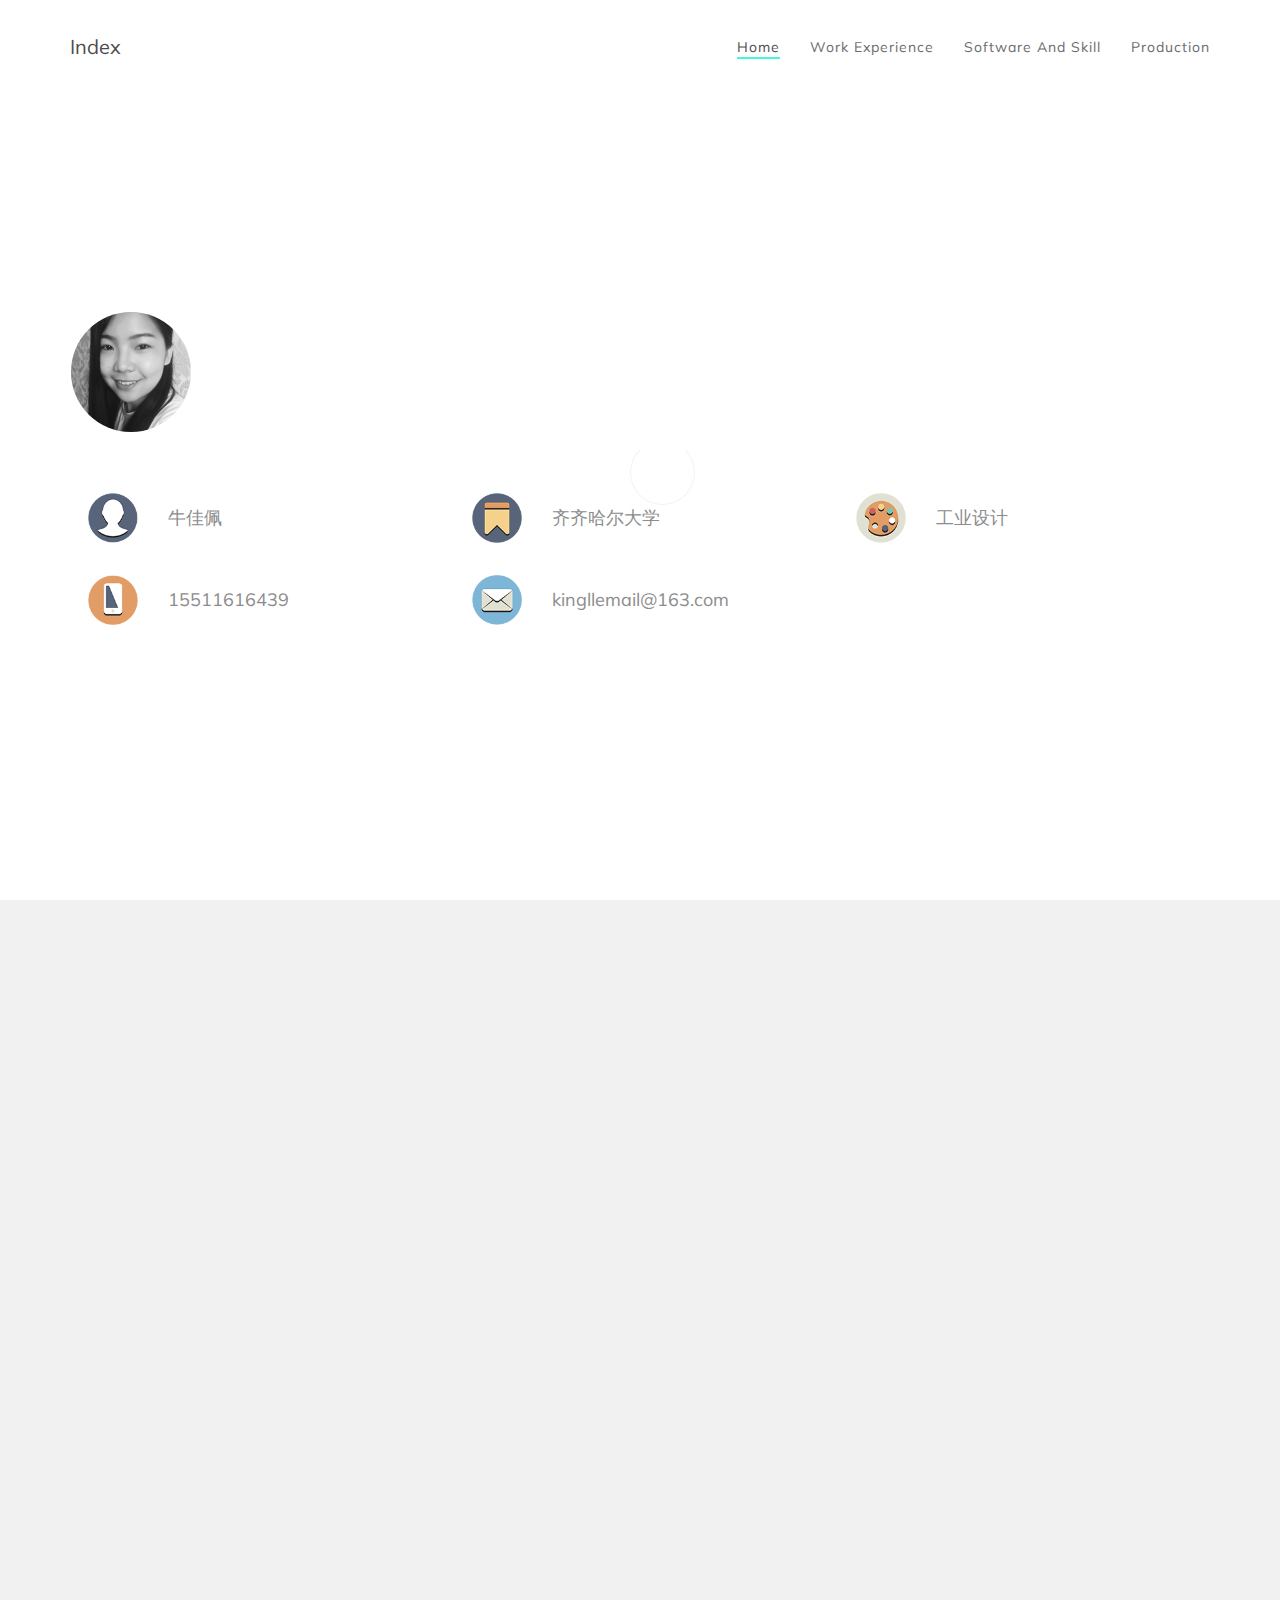
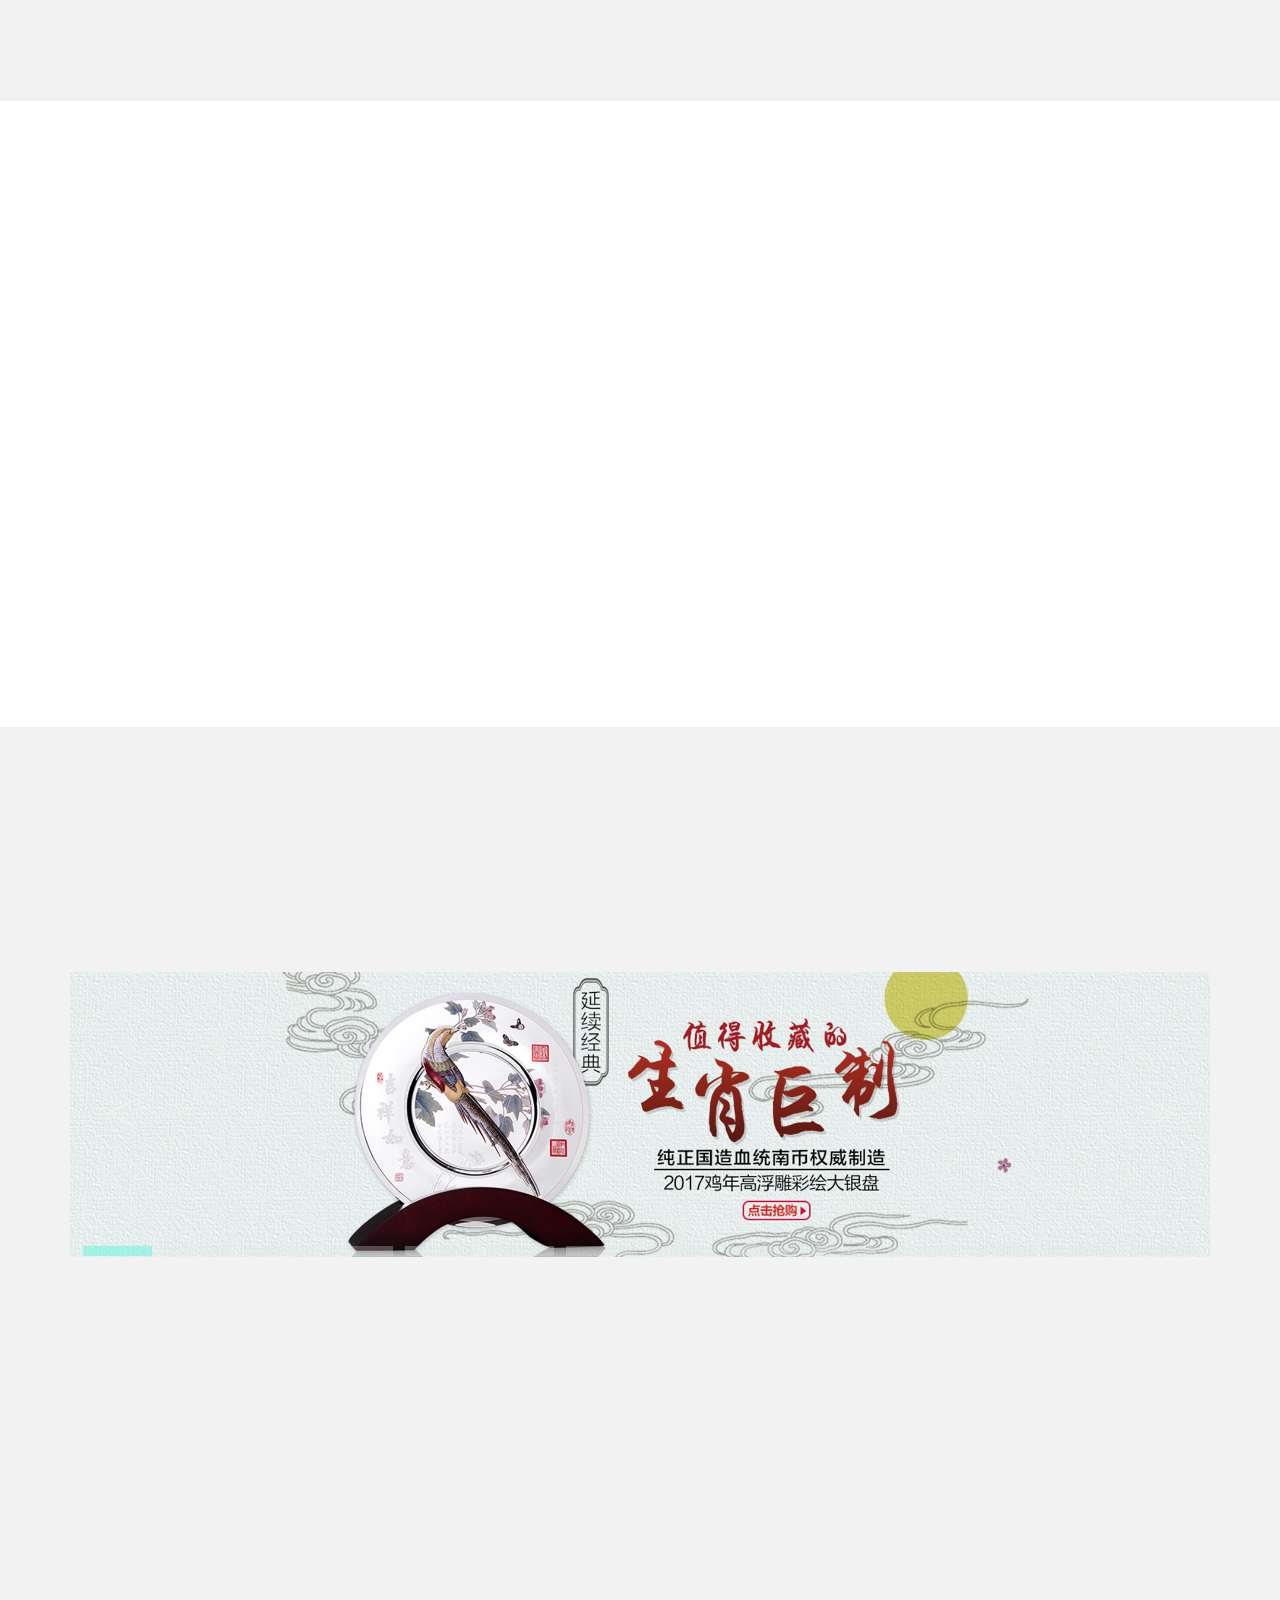
==== index.html @ 8089696d "修改resume为index" ====
<!DOCTYPE html>
<html lang="en">
<head>

<meta charset="UTF-8">

<title>resume</title>

<meta http-equiv="X-UA-Compatible" content="IE=Edge">
<meta name="description" content="Personal Website Template">
<meta name="keywords" content="Personal, Website Template, Minimal HTML Template, Freelancer">
<meta name="author" content="khai tawng">
<meta name="viewport" content="width=device-width, initial-scale=1, maximum-scale=1">

<link rel="stylesheet" href="css/common.css">
<link rel="stylesheet" href="css/bootstrap.min.css">
<link rel="stylesheet" href="css/animate.css">
<link rel="stylesheet" href="css/magnific-popup.css">
<link rel="stylesheet" href="css/font-awesome.min.css">

<!-- Main css -->
<link rel="stylesheet" href="css/style.css">
<link rel="stylesheet" href="css/resume.css">

<!-- work_logo_轮播 -->

</head>
<body data-spy="scroll" data-target=".navbar-collapse" data-offset="50">

<!-- PRE LOADER -->
<div class="preloader">
     <div class="spinner">
          <span class="spinner-rotate"></span>
     </div>
</div>


<!-- NAVIGATION SECTION -->
<div class="navbar custom-navbar navbar-fixed-top" role="navigation">
     <div class="container">

          <div class="navbar-header">
               <button class="navbar-toggle" data-toggle="collapse" data-target=".navbar-collapse">
                    <span class="icon icon-bar"></span>
                    <span class="icon icon-bar"></span>
                    <span class="icon icon-bar"></span>
               </button>
               <!-- lOGO TEXT HERE -->
               <a href="#" class="navbar-brand">Index</a>
          </div>

          <div class="collapse navbar-collapse">
               <ul class="nav navbar-nav navbar-right">
                    <li><a class="smoothScroll" href="#home">Home</a></li>
                    <li><a class="smoothScroll" href="#about">Work Experience</a></li>
                    <li><a class="smoothScroll" href="#skill">Software And Skill</a></li>
                    <li><a class="smoothScroll" href="#work">Production</a></li>
               </ul>
          </div>

     </div>
</div>


<!-- HOME SECTION -->
<section id="home">

     <div class="container">
          <div class="row">
               <div class="home_top">
                    <div class="home_hp_height">
                         <img src="img/me.jpg" class="wow fadeInUp img-responsive img-circle" data-wow-delay="0.2s" alt="about image">
                    </div>

                    <div class="home_hp_height">
                         <!-- <h2 class="wow fadeInUp" data-wow-delay="0.6s">I'm a UI designer</h2>
                         <a href="#" class="wow fadeInUp btn btn-default section-btn" data-wow-delay="1s">Download Resume</a> -->
                    </div>
               </div>
               <div class="home_mes">
                    <ul>
                        <li class="wow fadeInUp col-md-4 col-sm-4" data-wow-delay="0.5s">
                              <img src="img/icon_name.png" alt="" class="home_mes_title"><!-- Name -->
                              <span class="home_mes_con">牛佳佩</span>
                         </li>
                         <li class="wow fadeInUp col-md-4 col-sm-4" data-wow-delay="0.6s">
                              <img src="img/icon_university.png" alt="" class="home_mes_title"><!-- University -->
                              <span class="home_mes_con">齐齐哈尔大学</span>
                         </li>
                         <li class="wow fadeInUp col-md-4 col-sm-4" data-wow-delay="0.7s">
                              <img src="img/icon_majors.png" alt="" class="home_mes_title"><!-- Majors -->
                              <span class="home_mes_con">工业设计</span>
                         </li>
                         <li class="wow fadeInUp col-md-4 col-sm-4" data-wow-delay="0.8s">
                              <img src="img/icon_phone.png" alt="" class="home_mes_title"><!-- Phone -->
                              <span class="home_mes_con">15511616439</span>
                         </li>
                         <li class="wow fadeInUp col-md-4 col-sm-4" data-wow-delay="0.9s">
                              <img src="img/icon_email.png" alt="" class="home_mes_title"><!-- Email -->
                              <span class="home_mes_con">kingllemail@163.com</span>
                         </li>
                    </ul>
               </div>
          </div>
     </div>
</section>


<!-- ABOUT SECTION -->
<section id="about">
     <div class="container">
          <div class="row">
               <div class="about-thumb">
                    <div class="wow fadeInUp section-title" data-wow-delay="0.2s">
                         <h2>Work Experience</h2>
                    </div>
                    <div class="wow fadeInUp about_mes" data-wow-delay="0.5s">
                         <ul>
                              <li class="about_TD">                                   
                                   <h3><span class="about_circle"></span>石家庄天道标识</h3>
                                   <div><span>2014/12-2015/3</span><span><b>实习平面设计师</b></span></div>
                                   <p>负责公司产品生产的设计图排版。公司产品的效果图设计与制作。logo与海报设计。</p>
                              </li>
                              <li class="about_GX">                                   
                                   <h3><span class="about_circle"></span>北京国兴凯顺</h3>
                                   <div><span>2016/7-2016/12</span><span><b>工业设计师</b></span></div>
                                   <p>负责公司新产品的设计与建模,公司产品宣传海报设计,公司厂房建设图纸与3D效果展示。</p>
                                   
                              </li>
                              <li class="about_GH">                                   
                                   <h3><span class="about_circle"></span>北京国瀚文化</h3>
                                   <div><span>2017/2-2017/8</span><span><b>UI设计师</b></span></div>
                                   <p>负责pc与移动版商城的改版设计。新产品的展示图、详情页与Banner的设计。官网的原型图与设计图设计，运用HTML+CSS进行网页的编写，运用JQ编写网页的交互效果等。公司宣传资料的设计。微信公众号的制作与维护，日常推送消息的设计与推送。
                                   </p>
                              </li>
                              <li class="about_future">                                   
                                   <h3><img src="img/idea.png" alt=""><strong>Future</strong></h3>
                                   
                              </li>
                         </ul>
                    </div>
               </div>
          </div>
     </div>
</section>


<!-- SKILL SECTION -->
<section id="skill">
     <div class="container">
          <div class="row">

               <div>
                    <div class="wow fadeInUp section-title" data-wow-delay="0.2s">
                         <h2>Software And Skills</h2>
                         <p>UI designer & Front-end engineer</p>
                    </div>
               </div>

               <div class="skill_show">
                    <ul class="skill-thumb">
                         <li class="wow fadeInUp skill_ps" data-wow-delay="0.5s">
                              <img src="img/icon_ps.png" alt="">
                              <div class="skill_li_width">
                                   <strong>Photoshop</strong>
                                        <span class="pull-right">85%</span>
                                             <div class="progress">
                                                  <div class="progress-bar progress-bar-primary" role="progressbar" aria-valuenow="95" aria-valuemin="0" aria-valuemax="100" style="width: 85%;"></div>
                                             </div>
                              </div>
                         </li>
                         <li class="wow fadeInUp skill_ai" data-wow-delay="0.6s">
                              <img src="img/icon_ai.png" alt="">
                              <div class="skill_li_width">
                                   <strong>Illustrator</strong>
                                        <span class="pull-right">60%</span>
                                             <div class="progress">
                                                  <div class="progress-bar progress-bar-primary" role="progressbar" aria-valuenow="80" aria-valuemin="0" aria-valuemax="100" style="width: 60%;"></div>
                                             </div>
                              </div>
                         </li>
                         <li class="wow fadeInUp skill_cdr" data-wow-delay="0.7s">
                              <img src="img/icon_cdr.png" alt="">
                              <div class="skill_li_width">
                                   <strong>CorelDRAW</strong>
                                        <span class="pull-right">70%</span>
                                             <div class="progress">
                                                  <div class="progress-bar progress-bar-primary" role="progressbar" aria-valuenow="65" aria-valuemin="0" aria-valuemax="100" style="width: 70%;"></div>`
                                             </div>
                              </div>
                         </li>
                         <li class="wow fadeInUp skill_ax" data-wow-delay="0.8s">
                              <img src="img/icon_axure.png" alt="">
                              <div class="skill_li_width">
                                   <strong>Axure</strong>
                                        <span class="pull-right">60%</span>
                                             <div class="progress">
                                                  <div class="progress-bar progress-bar-primary" role="progressbar" aria-valuenow="65" aria-valuemin="0" aria-valuemax="100" style="width: 60%;"></div>
                                             </div>
                              </div>
                         </li>
                         <li class="wow fadeInUp skill_dw" data-wow-delay="0.9s">
                              <img src="img/icon_dw.png" alt="">
                              <div class="skill_li_width">
                                   <strong>Dreamweaver</strong>
                                        <span class="pull-right">60%</span>
                                             <div class="progress">
                                                  <div class="progress-bar progress-bar-primary" role="progressbar" aria-valuenow="65" aria-valuemin="0" aria-valuemax="100" style="width: 70%;"></div>
                                             </div>
                              </div>
                         </li>
                         <li class="wow fadeInUp skill_html" data-wow-delay="1s">
                              <img src="img/icon_h5.png" alt="">
                              <div class="skill_li_width">
                                   <strong>HTML</strong>
                                        <span class="pull-right">80%</span>
                                             <div class="progress">
                                                  <div class="progress-bar progress-bar-primary" role="progressbar" aria-valuenow="65" aria-valuemin="0" aria-valuemax="100" style="width: 80%;"></div>
                                             </div>
                              </div>
                         </li>
                         <li class="wow fadeInUp skill_css" data-wow-delay="1.1s">
                              <img src="img/icon_c3.png" alt="">
                              <div class="skill_li_width">
                                   <strong>CSS</strong>
                                        <span class="pull-right">80%</span>
                                             <div class="progress">
                                                  <div class="progress-bar progress-bar-primary" role="progressbar" aria-valuenow="65" aria-valuemin="0" aria-valuemax="100" style="width: 80%;"></div>
                                             </div>
                              </div>
                         </li>
                         <li class="wow fadeInUp skill_js" data-wow-delay="1.2s">
                              <img src="img/icon_js.png" alt="">
                              <div class="skill_li_width">
                                   <strong>JavaScript</strong>
                                        <span class="pull-right">60%</span>
                                             <div class="progress">
                                                  <div class="progress-bar progress-bar-primary" role="progressbar" aria-valuenow="65" aria-valuemin="0" aria-valuemax="100" style="width: 60%;"></div>
                                             </div>
                              </div>
                         </li>
                    </ul>
               </div>
               
          </div>
     </div>
</section>


<!-- WORK SECTION -->
<section id="work">
     <div class="container">
          <div class="row">

               <div class="wow fadeInUp section-title" data-wow-delay="0.2s">
                    <h2>Production</h2>
                    <!-- <p>Lorem ipsum dolor sit amet, consectetur venenatis tincidunt.</p> -->
               </div>
               
               <!--******* BANENR *******-->
               <h3 class="wow fadeInUp"  data-wow-delay="0.5s">BANNER</h3>
               <div class="js-silder work_banner">
                    <div class="silder-scroll">
                         <ul class="silder-main col-md-12 col-sm-12" data-wow-delay="0.7s">
                              <li class="work_banner_liShow silder-main-img">
                                   <div>
                                        <a href="#">
                                             <img src="img/work_banner1.jpg" alt="Work">
                                        </a>
                                   </div>
                              </li>
                              <li class="silder-main-img">
                                   <div>
                                        <a href="#">
                                             <img src="img/work_banner2.jpg" alt="Work">
                                        </a>
                                   </div>
                              </li>
                              <li class="silder-main-img">
                                   <div>
                                        <a href="#">
                                             <img src="img/work_banner3.jpg" alt="Work">
                                        </a>
                                   </div>
                              </li>
                              <li class="silder-main-img">
                                   <div>
                                        <a href="#">
                                             <img src="img/work_banner4.jpg" alt="Work">
                                        </a>
                                   </div>
                              </li>
                              <li class="silder-main-img">
                                   <div>
                                        <a href="#">
                                             <img src="img/work_banner5.jpg" alt="Work">
                                        </a>
                                   </div>
                              </li>
                              <li class="silder-main-img">
                                   <div>
                                        <a href="#">
                                             <img src="img/work_banner6.jpg" alt="Work">
                                        </a>
                                   </div>
                              </li>
                              <li class="silder-main-img">
                                   <div>
                                        <a href="#">
                                             <img src="img/work_banner7.jpg" alt="Work">
                                        </a>
                                   </div>
                              </li>
                              <li class="silder-main-img">
                                   <div>
                                        <a href="#">
                                             <img src="img/work_banner8.jpg" alt="Work">
                                        </a>
                                   </div>
                              </li>
                              <li class="silder-main-img">
                                   <div>
                                        <a href="#">
                                             <img src="img/work_banner9.jpg" alt="Work">
                                        </a>
                                   </div>
                              </li>
                              <li class="silder-main-img">
                                   <div>
                                        <a href="#">
                                             <img src="img/work_banner10.jpg" alt="Work">
                                        </a>
                                   </div>
                              </li>
                              <li class="silder-main-img">
                                   <div>
                                        <a href="#">
                                             <img src="img/work_banner11.jpg" alt="Work">
                                        </a>
                                   </div>
                              </li>
                              <li class="silder-main-img">
                                   <div>
                                        <a href="#">
                                             <img src="img/work_banner12.jpg" alt="Work">
                                        </a>
                                   </div>
                              </li>
                              <li class="silder-main-img">
                                   <div>
                                        <a href="#">
                                             <img src="img/work_banner13.jpg" alt="Work">
                                        </a>
                                   </div>
                              </li>
                              <li class="silder-main-img">
                                   <div>
                                        <a href="#">
                                             <img src="img/work_banner14.jpg" alt="Work">
                                        </a>
                                   </div>
                              </li>
                         </ul>
                    </div>
               </div>
               
               <!--******* websit *******-->
               <ul class="work_website col-md-12 col-sm-12">
                    <h3 class="wow fadeInUp"  data-wow-delay="0.2s">WEBSITE</h3>
                    <li class="wow fadeInUp col-md-6 col-sm-6" data-wow-delay="0.4s">
                         <div class="work-thumb">
                              <div class="work_thumb_top"></div>
                              <a href="http://www.xn--cjrr4gb5qmjk.com/" target="_black">
                                   <img src="img/website_gh.png" alt="Work">
                              </a>
                         </div>
                         <h4>国瀚商城</h4>
                    </li>

                    <li class="wow fadeInUp col-md-6 col-sm-6" data-wow-delay="0.5s">
                         <div class="work-thumb">
                              <div class="work_thumb_top work-thumb"></div>
                              <a href="img/website_officialWebsite_gh.png" class="image-popup">
                                   <img src="img/website_officialWebsite_gh.png" class="img-responsive" alt="Work">
                                   <img src="img/website_officialWebsite_gh.png" class="img-responsive" alt="Work">
                              </a>
                         </div>
                         <h4>国瀚官网</h4>
                    </li>
               </ul>

               <!--******* LOGO *******-->
               <ul class="work_logo col-md-12 col-sm-12">
                    <h3 class="wow fadeInUp"  data-wow-delay="0.2s">LOGO</h3>
                    <li class="wow fadeInUp col-md-3 col-sm-6" data-wow-delay="0.4s">
                         <div class="work-thumb">
                              <a href="img/work_logo_cafe.jpg" class="image-popup">
                                   <img src="img/work_logo_cafe.jpg" class="img-responsive" alt="Work">
                              </a>
                         </div>
                         <h4>72 Cafe</h4>
                    </li>

                    <li class="wow fadeInUp col-md-3 col-sm-6" data-wow-delay="0.5s">
                         <div class="work-thumb">
                              <a href="img/work_logo_mlfm.jpg" class="image-popup">
                                   <img src="img/work_logo_mlfm.jpg" class="img-responsive" alt="Work">
                              </a>
                         </div>
                         <h4>Moly FM</h4>
                    </li>

                    <li class="wow fadeInUp col-md-3 col-sm-6" data-wow-delay="0.6s">
                         <div class="work-thumb">
                              <a href="img/work_logo_onisi.jpg" class="image-popup">
                                   <img src="img/work_logo_onisi.jpg" class="img-responsive" alt="Work">
                              </a>
                         </div>
                         <h4>ONISI</h4>
                    </li>

                    <li class="wow fadeInUp col-md-3 col-sm-6" data-wow-delay="0.7s">
                         <div class="work-thumb">
                              <a href="img/work_logo_rh.jpg" class="image-popup">
                                   <img src="img/work_logo_rh.jpg" class="img-responsive" alt="Work">
                              </a>
                         </div>
                         <h4>RH奶茶</h4>
                    </li>
                    <li class="wow fadeInUp col-md-3 col-sm-6" data-wow-delay="0.8s">
                         <div class="work-thumb">
                              <a href="img/work_logo_xf.jpg" class="image-popup">
                                   <img src="img/work_logo_xf.jpg" class="img-responsive" alt="Work">
                              </a>
                         </div>
                         <h4>西蕃披萨</h4>
                    </li>

                    <li class="wow fadeInUp col-md-3 col-sm-6" data-wow-delay="0.9s">
                         <div class="work-thumb">
                              <a href="img/work_logo_xjd.jpg" class="image-popup">
                                   <img src="img/work_logo_xjd.jpg" class="img-responsive" alt="Work">
                              </a>
                         </div>
                         <h4>小家丁</h4>
                    </li>

                    <li class="wow fadeInUp col-md-3 col-sm-6" data-wow-delay="1s">
                         <div class="work-thumb">
                              <a href="img/work_logo_xzss.jpg" class="image-popup">
                                   <img src="img/work_logo_xzss.jpg" class="img-responsive" alt="Work">
                              </a>
                         </div>
                         <h4>小资食尚</h4>
                    </li>

                    <li class="wow fadeInUp col-md-3 col-sm-6" data-wow-delay="1.1s">
                         <div class="work-thumb">
                              <a href="img/work_logo_yzyw.jpg" class="image-popup">
                                   <img src="img/work_logo_yzyw.jpg" class="img-responsive" alt="Work">
                              </a>
                         </div>
                         <h4>悠滋优味</h4>
                    </li>
               </ul>

               <!--******* imitation art *******-->
               <ul class="work_logo col-md-12 col-sm-12">
                    <h3 class="wow fadeInUp"  data-wow-delay="0.2s">Imitation Art</h3>
                    <li class="wow fadeInUp col-md-3 col-sm-6" data-wow-delay="0.4s">
                         <div class="work-thumb">
                              <a href="img/imitationArt_minions.gif" class="image-popup">
                                   <img src="img/imitationArt_minions.gif" class="img-responsive" alt="Work">
                              </a>
                         </div>
                         <h4>Minions</h4>
                    </li>

                    <li class="wow fadeInUp col-md-3 col-sm-6" data-wow-delay="0.5s">
                         <div class="work-thumb">
                              <a href="img/imitationArt_ofo.jpg" class="image-popup">
                                   <img src="img/imitationArt_ofo.jpg" class="img-responsive" alt="Work">
                              </a>
                         </div>
                         <h4>OFO Bike</h4>
                    </li>

                    <li class="wow fadeInUp col-md-3 col-sm-6" data-wow-delay="0.6s">
                         <div class="work-thumb">
                              <a href="img/imitationArt_gradientPerson.jpg" class="image-popup">
                                   <img src="img/imitationArt_gradientPerson.jpg" class="img-responsive" alt="Work">
                              </a>
                         </div>
                         <h4>渐变人物</h4>
                    </li>
                    <li class="wow fadeInUp col-md-3 col-sm-6" data-wow-delay="0.7s">
                         <div class="work-thumb">
                              <a href="img/imitationArt_GustavoZambelli.jpg" class="image-popup">
                                   <img src="img/imitationArt_GustavoZambelli.jpg" class="img-responsive" alt="Work">
                              </a>
                         </div>
                         <h4>AI插图</h4>
                    </li>
               </ul>
               <!--******* other *******-->
               <ul class="work_logo col-md-12 col-sm-12">
                    <h3 class="wow fadeInUp"  data-wow-delay="0.2s">Other</h3>
                    <li class="wow fadeInUp col-md-3 col-sm-6" data-wow-delay="0.4s">
                         <div class="work-thumb">
                              <a href="img/other_QDmap.jpg" class="image-popup">
                                   <img src="img/other_QDmap.jpg" class="img-responsive" alt="Work">
                              </a>
                         </div>
                         <h4>齐大生活指南</h4>
                    </li>

                    <li class="wow fadeInUp col-md-3 col-sm-6" data-wow-delay="0.5s">
                         <div class="work-thumb">
                              <a href="img/other_gz.jpg" class="image-popup">
                                   <img src="img/other_gz.jpg" class="img-responsive" alt="Work">
                              </a>
                         </div>
                         <h4>故障指示器</h4>
                    </li>

                    <li class="wow fadeInUp col-md-3 col-sm-6" data-wow-delay="0.6s">
                         <div class="work-thumb">
                              <a href="img/other_jh.jpg" class="image-popup">
                                   <img src="img/other_jh.jpg" class="img-responsive" alt="Work">
                              </a>
                         </div>
                         <h4>空气净化器</h4>
                    </li>
                    <li class="wow fadeInUp col-md-3 col-sm-6" data-wow-delay="0.7s">
                         <div class="work-thumb">
                              <a href="img/other_smq.jpg" class="image-popup">
                                   <img src="img/other_smq.jpg" class="img-responsive" alt="Work">
                              </a>
                         </div>
                         <h4>快递扫描枪</h4>
                    </li>
               </ul>
          </div>
     </div>
</section>

<!-- SCRIPTS -->
<script src="js/jquery.js"></script>
<script src="js/bootstrap.min.js"></script>
<script src="js/smoothscroll.js"></script>
<script src="js/jquery.magnific-popup.min.js"></script>
<script src="js/magnific-popup-options.js"></script>
<script src="js/wow.min.js"></script>
<script src="js/custom.js"></script>

<!-- work_banner 轮播图 -->
<script src="js/wySilder.min.js" type="text/javascript"></script>

    <script>
     $(function (){
          $(".js-silder").silder({
                auto: true,//自动播放，传入任何可以转化为true的值都会自动轮播
                speed: 20,//轮播图运动速度
                sideCtrl: true,//是否需要侧边控制按钮
                bottomCtrl: true,//是否需要底部控制按钮
                defaultView: 0,//默认显示的索引
                interval: 2000,//自动轮播的时间，以毫秒为单位，默认3000毫秒
                activeClass: "active",//小的控制按钮激活的样式，不包括作用两边，默认active
            });
     });
    </script>

<!-- work_banner 轮播图 -->

</body>
</html>
---- css/common.css ----
/* --------------------------------------公共样式------------------------------------ */
html, body, div, span, object, iframe, h1, h2, h3, h4, h5, h6, p, blockquote, pre, abbr, address, cite, code, del, dfn, em, img, ins, kbd, q, samp, small, strong, sub, sup, var, b, i, dl, dt, dd, ol, ul, li, fieldset, form, label, legend, table, caption, tbody, tfoot, thead, tr, th, td, article, aside, figure, footer, header, menu, nav, section, time, mark, audio, video, details, summary, hr{ margin:0; padding:0;}  
body{ font-family:"黑体","微软雅黑","宋体","\5FAE\8F6F\96C5\9ED1","Microsoft Yahei","Arial"; color:#333; background-color:#fff; font-size:12px; overflow-x:hidden;}  
a,h1,h2,h3,h4,h5,h6,p,span,textarea,input{line-height: 100%;}
a{ color: #000; text-decoration:none;}  
a:hover{ text-decoration:none;}  
img{ border:none;}  
i,em{ font-style:normal;}  
li{ list-style-type:none;}  
textarea{ resize:vertical;}  
input, select, textarea{ font-family:"\5FAE\8F6F\96C5\9ED1","Microsoft Yahei","Arial"; background-color:#fff; margin:0; padding:0; outline:none;}  
ul{ 
    list-style:none;
	}
a{
	text-decoration:none;
	cursor: pointer;
	}
html,body{
	background: #f2f2f2;
}
---- css/style.css ----
@import url('https://fonts.googleapis.com/css?family=Muli:200,300,400');

body {
  font-family: 'Muli', sans-serif;
  background: #f1f1f1;
  font-style: normal;
  font-weight: 300;
  overflow-x: hidden;
}

html, body {
  width: 100%;
  height: 100%;
}



/*---------------------------------------
  Typorgraphy              
-----------------------------------------*/

h1,h2,h3,h4,h5,h6 {
  font-style: normal;
  font-weight: 200;
  letter-spacing: 0px;
}

h1 {
  color: #3d3d3f;
  font-size: 50px;
  line-height: normal;
}

h2 {
  color: #575757;
  font-size: 40px;
  line-height: 52px;
  margin-top: 0px;
}

h4 {
  color: #797979;
  font-size: 18px;
  font-weight: normal;
}

p {
    color: #878787;
    font-size: 16px;
    font-weight: 300;
    line-height: 25px;
    letter-spacing: 0.2px;
}

strong, span {
  color: #878787;
  font-weight: normal;
}



/*---------------------------------------
  Buttons               
-----------------------------------------*/

.section-btn {
  background: #38f9d7;
  border: none;
  border-radius: 50px;
  color: #ffffff;
  font-size: 13px;
  font-weight: bold;
  letter-spacing: 1.6px;
  padding: 14px 32px 18px 32px;
  margin-top: 32px;
  -webkit-transition: all ease-in-out 0.4s;
  transition: all ease-in-out 0.4s;
}

.section-btn:focus,
.section-btn:hover {
  background: #000000;
  color: #ffffff;
}



/*---------------------------------------
    General               
-----------------------------------------*/

html{
  -webkit-font-smoothing: antialiased;
}

a {
  color: #575757;
  -webkit-transition: 0.5s;
  transition: 0.5s;
  text-decoration: none !important;
}

a:hover, a:active, a:focus {
  color: #000000;
  outline: none;
}

* {
  -webkit-box-sizing: border-box;
  box-sizing: border-box;
}

*:before,
*:after {
  -webkit-box-sizing: border-box;
  box-sizing: border-box;
}

.section-title {
  margin: 0;
  padding-bottom: 32px;
}

#about, #work,
#contact {
  position: relative;
  padding-top: 80px;
  padding-bottom: 80px;
}

#about img, #team img {
  border-radius: 5px;
}

#work {
  border-top: 1px solid #f0f0f0;
  border-bottom: 1px solid #f0f0f0;
}

#contact {
  text-align: center;
}



/*---------------------------------------
  Pre loader section              
-----------------------------------------*/

.preloader {
  position: fixed;
  top: 0;
  left: 0;
  width: 100%;
  height: 100%;
  z-index: 99999;
  display: flex;
  flex-flow: row nowrap;
  justify-content: center;
  align-items: center;
  background: none repeat scroll 0 0 #ffffff;
}

.spinner {
  border: 1px solid transparent;
  border-radius: 5px;
  position: relative;
}

.spinner:before {
  content: '';
  box-sizing: border-box;
  position: absolute;
  top: 50%;
  left: 50%;
  width: 65px;
  height: 65px;
  margin-top: -10px;
  margin-left: -10px;
  border-radius: 50%;
  border: 1px solid #000000;
  border-top-color: #f9f9f9;
  animation: spinner .9s linear infinite;
}

@-webkit-@keyframes spinner {
  to {transform: rotate(360deg);}
}

@keyframes spinner {
  to {transform: rotate(360deg);}
}



/*---------------------------------------
  Navigation section              
-----------------------------------------*/

body .custom-navbar {
  border: none;
  margin-bottom: 0;
  background: #fff;
  padding-top: 22px;
}

.custom-navbar .navbar-brand {
  color: #444;
  font-weight: normal;
  font-size: 20px;
}

.custom-navbar .nav li a {
  font-size: 14px;
  font-weight: normal;
  color: #656565;
  letter-spacing: 1px;
  -webkit-transition: all ease-in-out 0.4s;
  transition: all ease-in-out 0.4s;
  padding: 0;
  margin: 15px;
}

.custom-navbar .navbar-nav > li > a:hover,
.custom-navbar .navbar-nav > li > a:focus {
  background-color: transparent;
  color: #454545;
}

.custom-navbar .navbar-nav li a:after {
  content: "";
  position: absolute;
  display: block;
  width: 0px;
  height: 2px;
  margin: auto;
  background: transparent;
  transition: width .3s ease, background-color .3s ease;
}

.custom-navbar .navbar-nav li a:hover:after,
.custom-navbar .nav li.active > a:after {
  background: #38f9d7;
  color: #ffffff;
  width: 100%;
}

.custom-navbar .nav li.active > a {
  background-color: transparent;
  color: #454545;
}

.custom-navbar .navbar-toggle {
  border: none;
  padding-top: 12px;
}

.custom-navbar .navbar-toggle {
  background-color: transparent;
}

.custom-navbar .navbar-toggle .icon-bar {
  background: #000000;
  border-color: transparent;
}

@media(min-width:768px) {
    .custom-navbar {
      border-bottom: 0;
      background: 0 0; 
    }
    .custom-navbar.top-nav-collapse {
      background: #ffffff;
      box-shadow:0 2px 60px rgba(0,0,0,.2);
      padding: 10px 0;
    }

}



/*---------------------------------------
  Home section              
-----------------------------------------*/

#home {
  display: -webkit-box;
  display: -webkit-flex;
   display: -ms-flexbox;
  display: flex;
  -webkit-box-align: center;
  -webkit-align-items: center;
  -ms-flex-align: center;
   align-items: center;
  height: 100vh;
  position: relative;
  padding-top: 62px;
  background: #fff;
}

#home img {
  width: 120px;
  height: 120px;
}


/*---------------------------------------
  About section              
-----------------------------------------*/

#about .section-title {
  padding-bottom: 16px;
}

#about .col-md-4 a {
  width: 100px;
  height: 100px;
  display: inline-block;
  margin: 6px 6px 0px 0;
}

#about .about-thumb {
  margin-top: 22px;
}

#about .about-thumb strong {
  font-weight: normal;
  display: block;
  padding-top: 4px;
}



/*---------------------------------------
  Skill section              
-----------------------------------------*/

#skill {
  border-top: 1px solid #f0f0f0;
  padding-top: 80px;
  padding-bottom: 60px;
}

.skill-thumb strong,
.skill-thumb span {
  color: #575757;
  font-size: 16px;
  padding-bottom: 8px;
  display: inline-block;
}

.skill-thumb .progress {
  background: #f1f1f1;
  border-radius: 5px;
  box-shadow: none;
  height: 4px;
}

.skill-thumb .progress-bar-primary {
  background: -webkit-repeating-linear-gradient(0deg,#a8edea,#fed6e3);
}



/*---------------------------------------
  Work section              
-----------------------------------------*/

#work .work-thumb {
  border-radius: 5px;
  margin-bottom: 15px;
  padding: 0;
  overflow: hidden;
  position: relative;
  top: 0;
  -webkit-transition: all ease-in-out 0.4s;
  transition: all ease-in-out 0.4s;
}

#work .work-thumb:hover {
  background: #ffffff;
  box-shadow: 0px 16px 22px 0px rgba(90, 91, 95, 0.3);
  top: -5px;
}



/*---------------------------------------
  Contact section              
-----------------------------------------*/

#contact .form-control {
  border-radius: 0px;
  border-color: #f0f0f0;
  box-shadow: none;
  font-size: 16px;
  margin-top: 12px;
  margin-bottom: 12px;
  -webkit-transition: all ease-in-out 0.4s;
  transition: all ease-in-out 0.4s;
}

#contact .form-control:focus {
  border-bottom: 2px solid #999999;
}

#contact input {
  height: 55px;
  border: none;
  border-bottom: 1px solid #f0f0f0;
}

#contact button#submit {
  background: #000000;
  border: none;
  border-radius: 50px;
  color: #ffffff;
  font-weight: 300;
  height: 55px;
  padding-bottom: 10px;
  margin-top: 24px;
}

#contact button#submit:hover {
  background: #d7b065;
  color: #ffffff;
}



/*---------------------------------------
  Social icon             
-----------------------------------------*/

.social-icon {
  position: relative;
  padding: 0;
  margin: 0;
}

.social-icon li {
  display: inline-block;
  list-style: none;
}

.social-icon li a {
  background: #38f9d7;
  border-radius: 100%;
  color: #ffffff;
  cursor: pointer;
  font-size: 16px;
  text-decoration: none;
  transition: all 0.4s ease-in-out;
  width: 30px;
  height: 30px;
  line-height: 30px;
  text-align: center;
  vertical-align: middle;
  position: relative;
  margin: 20px 6px 10px 6px;
}

.social-icon li a:hover {
  background: #000;
  transform: scale(1.1);
}


/*---------------------------------------
  Mobile Responsive styles              
-----------------------------------------*/

@media (min-width: 768px) and (max-width: 1024px) {
  #home {
    height: 50vh;
  }
}

@media (min-width: 667px) and (max-width: 767px) {
  #home {
    height: 140vh;
  }
}

@media (min-width: 568px) and (max-width: 665px) {
  #home {
    height: 190vh;
  }
}

@media (max-width: 980px) {

 h1 {font-size: 33px;}

 #work .work-thumb {
  margin-top: 30px;
 }

}


@media (max-width: 768px) {

  h1 {
    font-size: 30px;
    line-height: normal;
  }

  h2  {font-size: 30px;}

  .custom-navbar {
    background-color: #ffffff;
    box-shadow:0 40px 100px rgba(0,0,0,.2);
    padding-top: 0px;
    padding-bottom: 5px;
  }

  .custom-navbar .nav {
    padding-bottom: 10px;
  }

  .custom-navbar .nav li a {
    display: inline-block;
    margin-bottom: 5px;
  }

}


@media (max-width: 580px) {

  #about .about-thumb {
    margin-top: 0px;
  }

  .about-thumb .social-icon {
    margin-bottom: 15px;
  }

}


@media (max-width: 357px) {

  h1 {
    font-size: 28px;
  }

  #about .col-md-4 a {
    width: 85px;
    height: 85px;
  }

}
---- css/resume.css ----
/* pc */
/* --------------------------------------resume css------------------------------------ */

/* home */

#home{
	width: 100%;
}

.home_top{
	width: 100%;
	min-height: 10vh;
	height: auto;
	overflow: hidden;
}

#home .home_hp_height{
	height: 120px;
	float: left;
	margin: 0 100px 0 16px;
}

#home h2{
	height: 120px;
    line-height: 120px;
}

#home .home_mes{
	width: 100%;
	height: auto;
	margin-top: 5vh;
    padding-left: 18px;
}

#home .img-circle{
}

#home ul{
	overflow: hidden;
}

#home ul li{
	overflow: hidden;
	margin: 16px 0;
	/* width: 366px;
	float: left; */
}

#home ul li .home_mes_title{
	height: 50px;
    width: 50px;
    margin-right: 30px;
    float: left;
}

#home ul li .home_mes_con{
	font-size: 18px;
	line-height: 50px;
}

/* about */

#about{
	height: 800px;
	background: #f1f1f1;
}

#about .container,.row,.about-thumb{
	height: 100%;
}

.about_mes{
	width: 100%;
	height: 90%;
	position: relative;
}

.about_mes ul{
	width: 100%;
	height: auto;
}

.about_mes ul .about_TD{
    
}

.about_mes ul .about_GX{
    
}

.about_mes ul .about_GH{
	
}

.about_mes ul .about_future{
	
}

.about_mes ul li h3{
	line-height: 100%;
}

.about_mes ul .about_future strong{
	color: #000;
	display: inline-block;
	float: left;
	line-height: 50px;
    margin-left: 10px;
}

.about_mes ul .about_future img{
	width: 50px;
	float: left;
	overflow: hidden;
}

.about_mes ul li .about_circle{
	width: 16px;
	height: 16px;
	background: rgba(56,249,215,0.4);
	border-radius: 50%;
	float: left;
	margin-left: 9px;
	margin-top: 4px;
}

.about_mes ul li div{
	margin-left: 46px;
}

.about_mes ul li{
	margin: 50px 0;
	width: 100%;
	height: auto;
}

.about_mes ul span{
	font-size: 14px;
    color: #666;
    display: inline-block;
    margin-right: 20px;
}

.about_mes ul li p{
    color: #666;
    margin: 10px 0 0 46px;
    width: 90%;
}

/* skill */

#skill{
	background: #fff;
}

.skill_show{
	width: 100%;
}

.skill_show .skill-thumb{		/* ul */
	width: 100%;
}

.skill_show ul li{
	background-repeat: no-repeat;
	background-position: center left;
	background-size: 89px 89px;
	width: 50%;
	overflow: hidden;
	margin: 16px 0;
	float: left;
}

.skill_show ul li img{
	float: left;
	width: 7%;
    margin: 0 5%;
}

.skill_show ul li .skill_li_width{
	width: 70%;
	float: left;
}


/* work */

#work{
	min-height: 1000px;
    height: auto;
}

#work h3{
	margin-bottom: 20px;
    border-left: 5px solid rgba(56,249,215,0.4);   
    padding-left: 10px;
    height: 30px;
    margin-left: 15px;
}

.mfp-close:hover{
	cursor: pointer !important;
}

.work_banner li{
	position: absolute;
	top: 0;
	left: 0;
	width: 100%;
}

.work_banner li div a img{
	max-height: 285px;
	height: auto;
}

.js-silder{
	position: relative;	
	min-width: 320px;
	width: 100%;
	height: auto;
	overflow: hidden;
	padding: 0 15px;
}
.silder-scroll{
	width: 100%;
	overflow: hidden;
	height: auto;
}
.silder-main{
	position: relative;
	width: 100%;
	height: auto;
	overflow: hidden;
	margin: 0;
	min-height: 285px;
}
.silder-main-img{
	position: absolute;
	top: 0;
	left: 0;
	width: 100%;
}
.silder-main-img img{
	width: 100%;
}
.js-silder-ctrl{
	width: 97.5%;
	height: 100%;
	text-align: center;
	position: absolute;
	top: 0;
}
.silder-ctrl-prev,
.silder-ctrl-next{
	position: absolute;
	top: 0;
	width: 8%;
	height: 100%;
	vertical-align: middle;
	cursor: pointer;
	color: #fff;
	font-family: "宋体";
	font-size: 52px;
	font-weight: 600;
}

.silder-ctrl-prev span ,.silder-ctrl-next span{
	color: rgba(241,241,241,0.8);
}

.silder-ctrl-prev{
	left: 3%;
	text-align: left;
}
.silder-ctrl-next{
	right: 3%;
	text-align: right;
}
.silder-ctrl-prev>span,
.silder-ctrl-next>span{
	position: absolute;
	top: 50%;
	margin-top: -30%;
}
.silder-ctrl-prev>span{
	left: 0;
}
.silder-ctrl-next>span{
	right: 0;
}
.silder-ctrl-con{
	display: inline-block;
	width: 6%;
    margin: 0px 6px;
	cursor: pointer;
	margin-top: 24%;
}
.silder-ctrl-con>span{
	display: block;
	line-height: 0;
	text-indent: -9999px;
	overflow: hidden;
	padding: 5px 0;
	cursor: pointer;
	background-color: rgba(228,228,228,0.3);
}

.silder-ctrl-con>span:hover{
	background-color: rgba(228,228,228,0.8);
}

.silder-ctrl-con.active>span{
	background-color: rgba(56,249,215,0.4);
}

.work_website, .work_logo{
	overflow: hidden;
	margin-top: 50px;
}

#work .work_website h3,.work_logo h3{
	margin-left: 0 !important;
}

.work_website li{
	width: 50%;
}

.work_website li .work-thumb{
	width: 100%;
	height: 410px;
	background: #fff;
	overflow: hidden;
}

.work_website li .work-thumb .work_thumb_top{
	width: 100%;
	height: 20px;
	background: url(../img/website_top.png) no-repeat left top;
	background-position: 10px;
}

.work_website li .work-thumb img{
	width: 100%;
}

.work_logo li{
	margin-bottom: 20px;
}

.work_logo li img {
  border-radius: 5px;
}






@media (max-width: 768px){
	.silder-ctrl-prev,
	.silder-ctrl-next{
		width: 10%;
		font-size: 26px;
		top: 7%;
	}
	.silder-ctrl-con{
		width: 10px;
		height: 10px;
		padding: 0;
		margin: 0 5px;
		margin-top: 23%;
	}
	.silder-ctrl-con>span{
		display: block;
		width: 100%;
		height: 100%;
		border-radius: 50%;
		padding: 0;
	}

	.silder-main{
		min-height: 180px;
	}
}
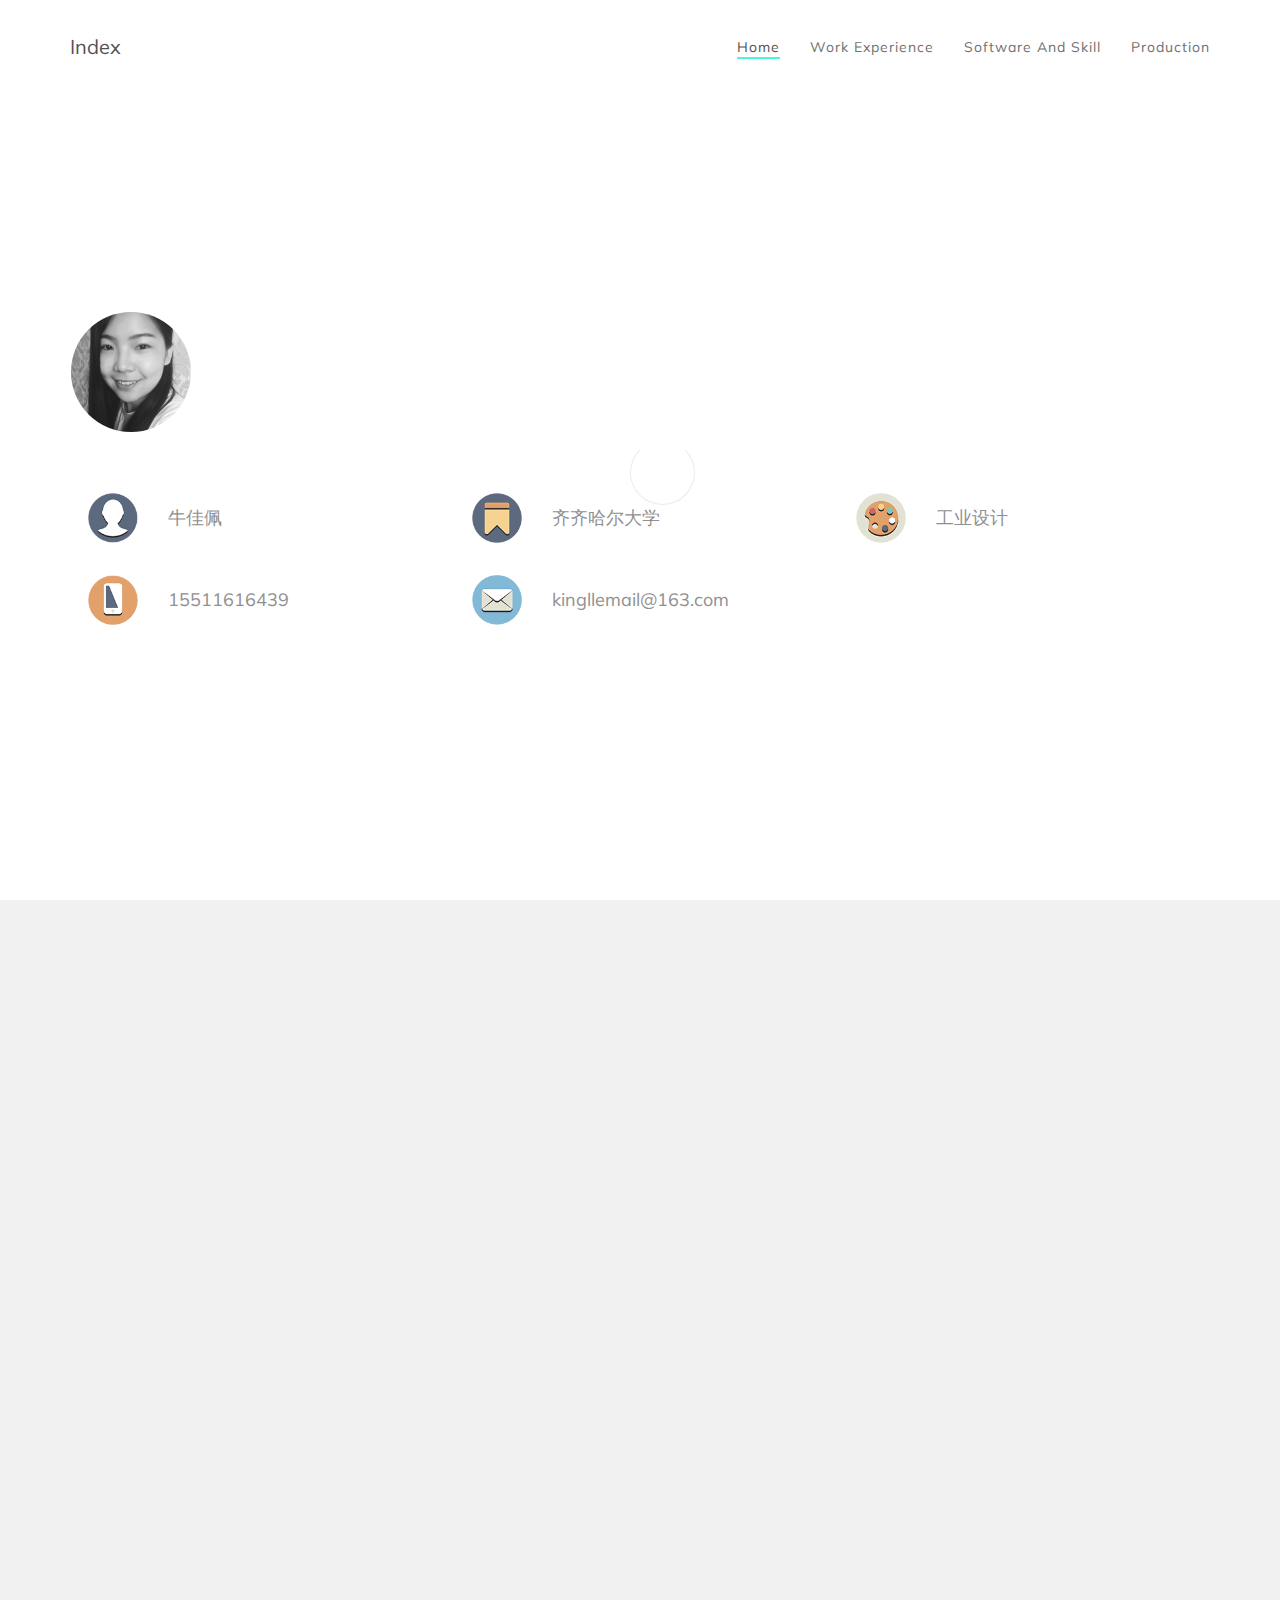
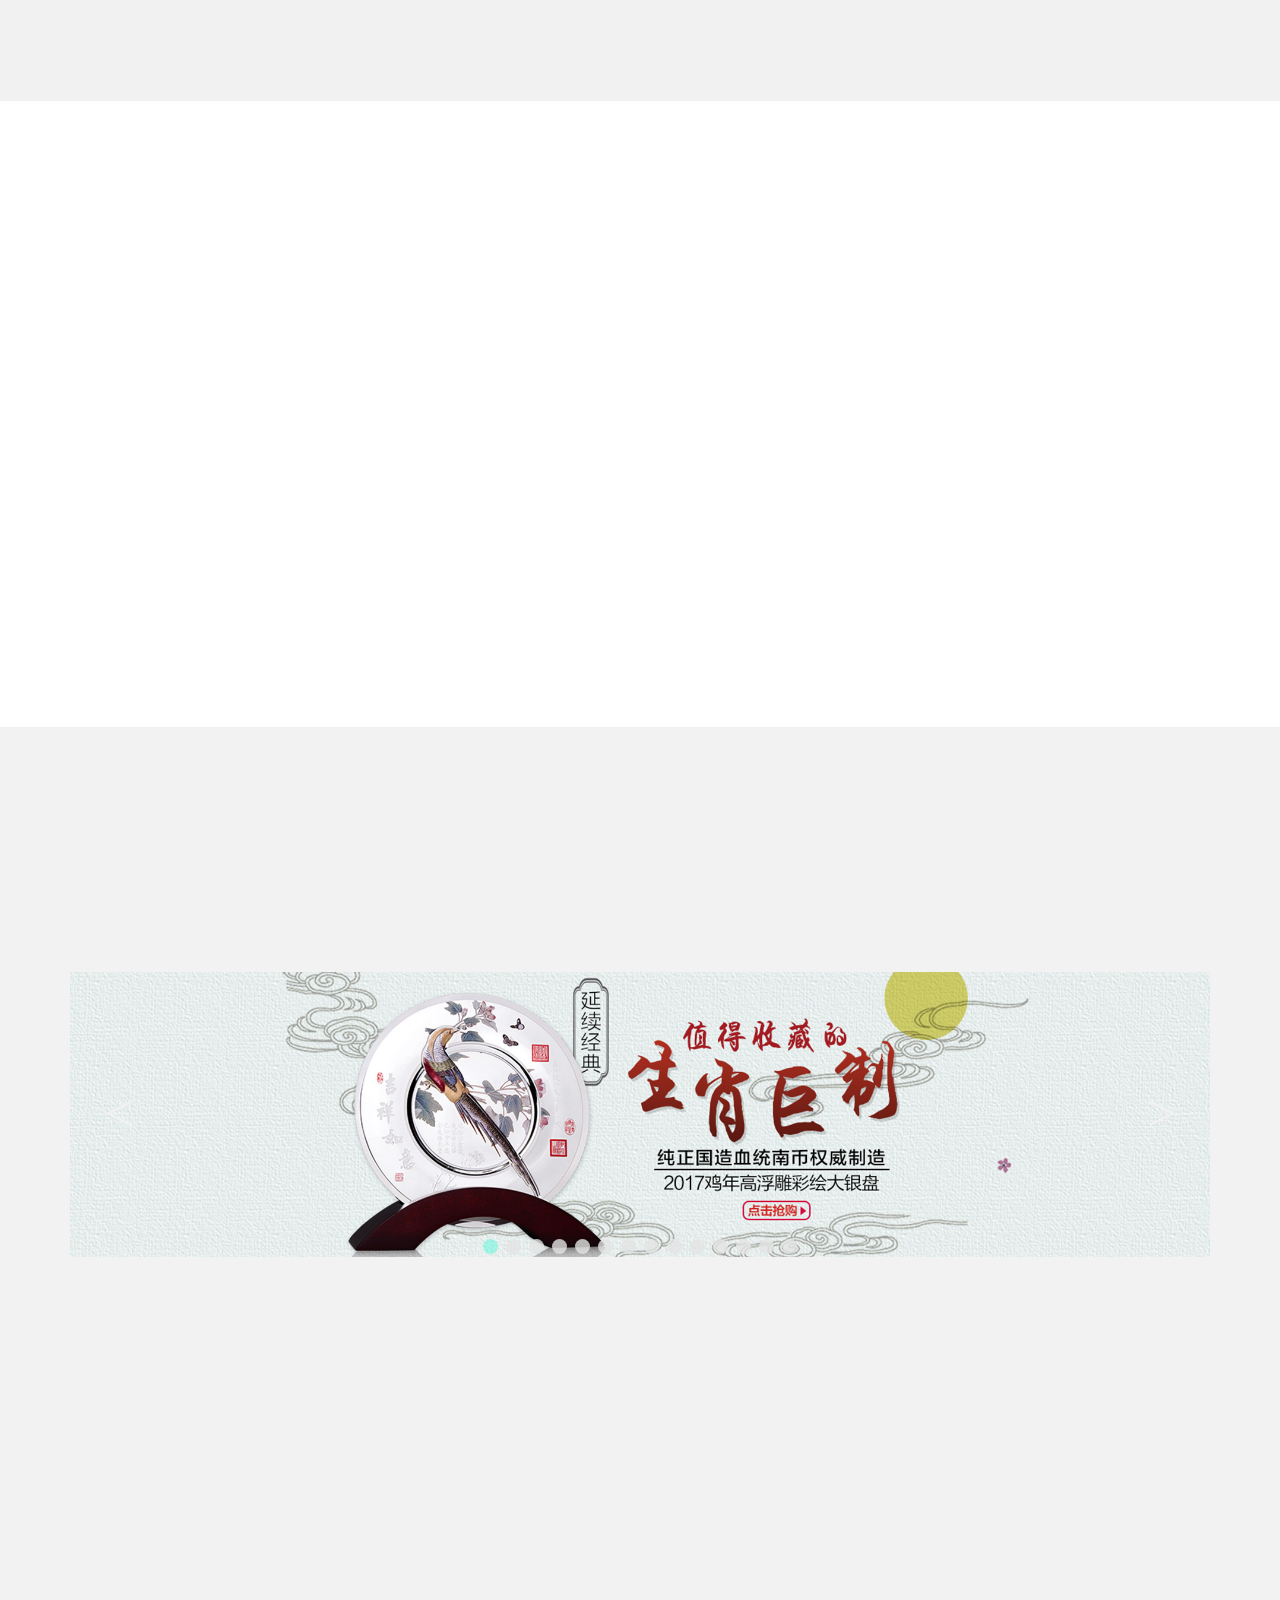
==== commit 582a4567: "修改banner小圆点" ====
--- a/index.html
+++ b/index.html
@@ -20,7 +20,7 @@
 
 <!-- Main css -->
 <link rel="stylesheet" href="css/style.css">
-<link rel="stylesheet" href="css/resume.css">
+<link rel="stylesheet" href="css/index.css">
 
 <!-- work_logo_轮播 -->
 
--- a/css/index.css
+++ b/css/index.css
@@ -0,0 +1,388 @@
+/* pc */
+/* --------------------------------------resume css------------------------------------ */
+
+/* home */
+
+#home{
+	width: 100%;
+}
+
+.home_top{
+	width: 100%;
+	min-height: 10vh;
+	height: auto;
+	overflow: hidden;
+}
+
+#home .home_hp_height{
+	height: 120px;
+	float: left;
+	margin: 0 100px 0 16px;
+}
+
+#home h2{
+	height: 120px;
+    line-height: 120px;
+}
+
+#home .home_mes{
+	width: 100%;
+	height: auto;
+	margin-top: 5vh;
+    padding-left: 18px;
+}
+
+#home .img-circle{
+}
+
+#home ul{
+	overflow: hidden;
+}
+
+#home ul li{
+	overflow: hidden;
+	margin: 16px 0;
+	/* width: 366px;
+	float: left; */
+}
+
+#home ul li .home_mes_title{
+	height: 50px;
+    width: 50px;
+    margin-right: 30px;
+    float: left;
+}
+
+#home ul li .home_mes_con{
+	font-size: 18px;
+	line-height: 50px;
+}
+
+/* about */
+
+#about{
+	height: 800px;
+	background: #f1f1f1;
+}
+
+#about .container,.row,.about-thumb{
+	height: 100%;
+}
+
+.about_mes{
+	width: 100%;
+	height: 90%;
+	position: relative;
+}
+
+.about_mes ul{
+	width: 100%;
+	height: auto;
+}
+
+.about_mes ul .about_TD{
+    
+}
+
+.about_mes ul .about_GX{
+    
+}
+
+.about_mes ul .about_GH{
+	
+}
+
+.about_mes ul .about_future{
+	
+}
+
+.about_mes ul li h3{
+	line-height: 100%;
+}
+
+.about_mes ul .about_future strong{
+	color: #000;
+	display: inline-block;
+	float: left;
+	line-height: 50px;
+    margin-left: 10px;
+}
+
+.about_mes ul .about_future img{
+	width: 50px;
+	float: left;
+	overflow: hidden;
+}
+
+.about_mes ul li .about_circle{
+	width: 16px;
+	height: 16px;
+	background: rgba(56,249,215,0.4);
+	border-radius: 50%;
+	float: left;
+	margin-left: 9px;
+	margin-top: 4px;
+}
+
+.about_mes ul li div{
+	margin-left: 46px;
+}
+
+.about_mes ul li{
+	margin: 50px 0;
+	width: 100%;
+	height: auto;
+}
+
+.about_mes ul span{
+	font-size: 14px;
+    color: #666;
+    display: inline-block;
+    margin-right: 20px;
+}
+
+.about_mes ul li p{
+    color: #666;
+    margin: 10px 0 0 46px;
+    width: 90%;
+}
+
+/* skill */
+
+#skill{
+	background: #fff;
+}
+
+.skill_show{
+	width: 100%;
+}
+
+.skill_show .skill-thumb{		/* ul */
+	width: 100%;
+}
+
+.skill_show ul li{
+	background-repeat: no-repeat;
+	background-position: center left;
+	background-size: 89px 89px;
+	width: 50%;
+	overflow: hidden;
+	margin: 16px 0;
+	float: left;
+}
+
+.skill_show ul li img{
+	float: left;
+	width: 7%;
+    margin: 0 5%;
+}
+
+.skill_show ul li .skill_li_width{
+	width: 70%;
+	float: left;
+}
+
+
+/* work */
+
+#work{
+	min-height: 1000px;
+    height: auto;
+}
+
+#work h3{
+	margin-bottom: 20px;
+    border-left: 5px solid rgba(56,249,215,0.4);   
+    padding-left: 10px;
+    height: 30px;
+    margin-left: 15px;
+}
+
+.mfp-close:hover{
+	cursor: pointer !important;
+}
+
+.work_banner li{
+	position: absolute;
+	top: 0;
+	left: 0;
+	width: 100%;
+}
+
+.work_banner li div a img{
+	max-height: 285px;
+	height: auto;
+}
+
+.js-silder{
+	position: relative;	
+	min-width: 320px;
+	width: 100%;
+	height: auto;
+	overflow: hidden;
+	padding: 0 15px;
+}
+.silder-scroll{
+	width: 100%;
+	overflow: hidden;
+	height: auto;
+}
+.silder-main{
+	position: relative;
+	width: 100%;
+	height: auto;
+	overflow: hidden;
+	margin: 0;
+	min-height: 285px;
+}
+.silder-main-img{
+	position: absolute;
+	top: 0;
+	left: 0;
+	width: 100%;
+}
+.silder-main-img img{
+	width: 100%;
+}
+.js-silder-ctrl{
+	width: 97.5%;
+	height: 100%;
+	text-align: center;
+	position: absolute;
+	top: 0;
+}
+.silder-ctrl-prev,
+.silder-ctrl-next{
+	position: absolute;
+	top: 0;
+	width: 8%;
+	height: 100%;
+	vertical-align: middle;
+	cursor: pointer;
+	color: #fff;
+	font-family: "宋体";
+	font-size: 52px;
+	font-weight: 600;
+}
+
+.silder-ctrl-prev span ,.silder-ctrl-next span{
+	color: rgba(241,241,241,1);
+}
+
+.silder-ctrl-prev{
+	left: 3%;
+	text-align: left;
+}
+.silder-ctrl-next{
+	right: 3%;
+	text-align: right;
+}
+.silder-ctrl-prev>span,
+.silder-ctrl-next>span{
+	position: absolute;
+	top: 50%;
+	margin-top: -30%;
+}
+.silder-ctrl-prev>span{
+	left: 0;
+}
+.silder-ctrl-next>span{
+	right: 0;
+}
+.silder-ctrl-con{
+	display: inline-block;
+    margin: 0px 4px;
+	cursor: pointer;
+	margin-top: 23.4%;
+}
+.silder-ctrl-con>span{
+	display: block;
+	width: 15px;
+	height: 15px;
+	line-height: 0;
+	text-indent: -9999px;
+	overflow: hidden;
+	padding: 5px 0;
+	cursor: pointer;
+	background-color: rgba(228,228,228,0.8);
+	border-radius: 50%;
+}
+
+.silder-ctrl-con>span:hover{
+	background-color: rgba(228,228,228,1);
+}
+
+.silder-ctrl-con.active>span{
+	background-color: rgba(56,249,215,0.4);
+}
+
+.work_website, .work_logo{
+	overflow: hidden;
+	margin-top: 50px;
+}
+
+#work .work_website h3,.work_logo h3{
+	margin-left: 0 !important;
+}
+
+.work_website li{
+	width: 50%;
+}
+
+.work_website li .work-thumb{
+	width: 100%;
+	height: 410px;
+	background: #fff;
+	overflow: hidden;
+}
+
+.work_website li .work-thumb .work_thumb_top{
+	width: 100%;
+	height: 20px;
+	background: url(../img/website_top.png) no-repeat left top;
+	background-position: 10px;
+}
+
+.work_website li .work-thumb img{
+	width: 100%;
+}
+
+.work_logo li{
+	margin-bottom: 20px;
+}
+
+.work_logo li img {
+  border-radius: 5px;
+}
+
+
+
+
+
+
+@media (max-width: 768px){
+	.silder-ctrl-prev,
+	.silder-ctrl-next{
+		width: 10%;
+		font-size: 26px;
+		top: 7%;
+	}
+	.silder-ctrl-con{
+		width: 10px;
+		height: 10px;
+		padding: 0;
+		margin: 0 5px;
+		margin-top: 23%;
+	}
+	.silder-ctrl-con>span{
+		display: block;
+		width: 100%;
+		height: 100%;
+		border-radius: 50%;
+		padding: 0;
+	}
+
+	.silder-main{
+		min-height: 180px;
+	}
+}